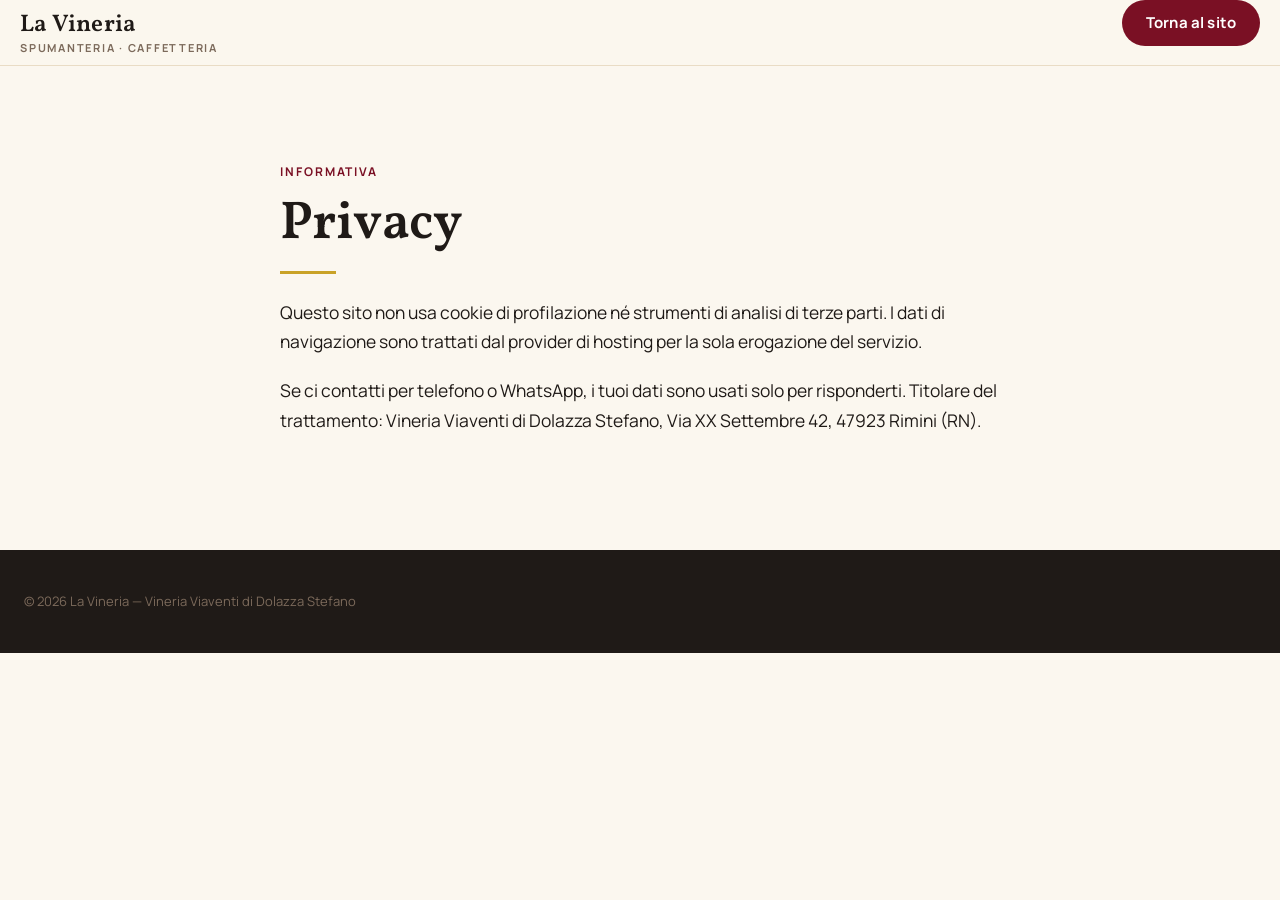
==== privacy.html @ 21b27856 "Sito statico La Vineria per GitHub Pages Conversione della landing dal tema WordPress `lavineria` in" ====
<!DOCTYPE html>
<html lang="it">
<head>
<meta charset="UTF-8">
<meta name="viewport" content="width=device-width, initial-scale=1">
<title>Privacy — La Vineria</title>
<meta name="robots" content="noindex">
<link rel="stylesheet" href="assets/css/base.css">
<link rel="stylesheet" href="assets/css/custom.css">
</head>
<body>

<header class="lv-header">
	<div class="lv-header-inner lv-wide">
		<div class="lv-brand">
			<p class="wp-block-site-title"><a href="./">La Vineria</a></p>
			<p class="lv-eyebrow lv-quiet" style="margin:0.15rem 0 0;font-size:0.6875rem">Spumanteria · Caffetteria</p>
		</div>
		<div></div>
		<div class="wp-block-buttons lv-header-cta">
			<div class="wp-block-button"><a class="wp-block-button__link" href="./">Torna al sito</a></div>
		</div>
	</div>
</header>

<main class="lv-section">
	<div class="lv-constrained">
		<p class="lv-eyebrow has-accent-1-color">Informativa</p>
		<h1 style="font-size:var(--wp--preset--font-size--xx-large);margin-bottom:1rem">Privacy</h1>
		<hr class="wp-block-separator lv-rule" style="margin:0 0 var(--wp--preset--spacing--40)">

		<p>Questo sito non usa cookie di profilazione né strumenti di analisi di terze parti. I dati di navigazione sono trattati dal provider di hosting per la sola erogazione del servizio.</p>

		<p>Se ci contatti per telefono o WhatsApp, i tuoi dati sono usati solo per risponderti. Titolare del trattamento: Vineria Viaventi di Dolazza Stefano, Via XX Settembre 42, 47923 Rimini (RN).</p>
	</div>
</main>

<footer class="has-accent-4-color has-contrast-background-color" style="padding:var(--wp--preset--spacing--50) var(--wp--preset--spacing--40)">
	<div class="lv-wide">
		<p class="lv-quiet" style="margin:0;font-size:0.8125rem">© 2026 La Vineria — Vineria Viaventi di Dolazza Stefano</p>
	</div>
</footer>

</body>
</html>
---- assets/css/base.css ----
/* ==========================================================================
   La Vineria - base
   Sostituisce quello che WordPress generava a runtime: le variabili di
   theme.json e gli stili dei blocchi core usati dalla pagina.
   custom.css resta identico a quello del tema e si appoggia qui sopra.
   ========================================================================== */

/* --- Font ---------------------------------------------------------------- */
@font-face {
	font-family: Vollkorn;
	font-style: normal;
	font-weight: 400 900;
	font-display: swap;
	src: url("../fonts/Vollkorn-VariableFont_wght.woff2") format("woff2");
}

@font-face {
	font-family: Vollkorn;
	font-style: italic;
	font-weight: 400 900;
	font-display: swap;
	src: url("../fonts/Vollkorn-Italic-VariableFont_wght.woff2") format("woff2");
}

@font-face {
	font-family: Manrope;
	font-style: normal;
	font-weight: 200 800;
	font-display: swap;
	src: url("../fonts/Manrope-VariableFont_wght.woff2") format("woff2");
}

/* --- Preset di theme.json ------------------------------------------------ */
:root {
	--wp--preset--color--base: #fbf7ef;
	--wp--preset--color--base-2: #f2e8d8;
	--wp--preset--color--contrast: #1f1a17;
	--wp--preset--color--contrast-2: #4a3b32;
	--wp--preset--color--contrast-3: #7c6a5b;
	--wp--preset--color--accent-1: #7a1024;
	--wp--preset--color--accent-2: #c9a227;
	--wp--preset--color--accent-3: #a6412f;
	--wp--preset--color--accent-4: #e9dcc5;
	--wp--preset--color--accent-5: #ffffff;
	--wp--preset--color--accent-6: #12100e;

	--wp--preset--gradient--velo-scuro: linear-gradient(100deg, rgba(18, 16, 14, 0.95) 0%, rgba(18, 16, 14, 0.85) 32%, rgba(18, 16, 14, 0.45) 62%, rgba(18, 16, 14, 0.25) 100%);
	--wp--preset--gradient--velo-bordeaux: linear-gradient(160deg, rgba(122, 16, 36, 0.88) 0%, rgba(31, 26, 23, 0.92) 100%);

	--wp--preset--font-family--vollkorn: Vollkorn, Georgia, serif;
	--wp--preset--font-family--manrope: Manrope, -apple-system, BlinkMacSystemFont, "Segoe UI", sans-serif;

	--wp--preset--font-size--small: 0.875rem;
	--wp--preset--font-size--medium: clamp(1rem, 0.97rem + 0.15vw, 1.125rem);
	--wp--preset--font-size--large: clamp(1.125rem, 1.07rem + 0.28vw, 1.375rem);
	--wp--preset--font-size--x-large: clamp(1.75rem, 1.57rem + 0.9vw, 2.5rem);
	--wp--preset--font-size--xx-large: clamp(2.25rem, 1.89rem + 1.8vw, 3.75rem);
	--wp--preset--font-size--display: clamp(2.75rem, 2.09rem + 3.3vw, 5.5rem);

	--wp--preset--spacing--20: 0.5rem;
	--wp--preset--spacing--30: 1rem;
	--wp--preset--spacing--40: 1.5rem;
	--wp--preset--spacing--50: clamp(1.75rem, 4vw, 2.5rem);
	--wp--preset--spacing--60: clamp(2.5rem, 6vw, 4rem);
	--wp--preset--spacing--70: clamp(3.5rem, 8vw, 6rem);
	--wp--preset--spacing--80: clamp(4.5rem, 10vw, 8rem);

	--wp--preset--shadow--soft: 0 2px 4px rgba(31, 26, 23, 0.05), 0 12px 28px rgba(31, 26, 23, 0.08);
	--wp--preset--shadow--lift: 0 4px 8px rgba(31, 26, 23, 0.07), 0 24px 48px rgba(31, 26, 23, 0.14);

	--lv-content: 720px;
	--lv-wide: 1240px;
}

/* --- Base ---------------------------------------------------------------- */
*,
*::before,
*::after {
	box-sizing: border-box;
}

body {
	margin: 0;
	background-color: var(--wp--preset--color--base);
	color: var(--wp--preset--color--contrast);
	font-family: var(--wp--preset--font-family--manrope);
	font-size: var(--wp--preset--font-size--medium);
	font-weight: 400;
	line-height: 1.7;
	-webkit-font-smoothing: antialiased;
}

img {
	max-width: 100%;
	height: auto;
}

p {
	margin: 0 0 1.2rem;
	text-wrap: pretty;
}

h1,
h2,
h3,
h4 {
	font-family: var(--wp--preset--font-family--vollkorn);
	font-weight: 600;
	line-height: 1.12;
	letter-spacing: -0.01em;
	color: var(--wp--preset--color--contrast);
	margin: 0 0 1.2rem;
	text-wrap: balance;
}

h1 { font-size: var(--wp--preset--font-size--display); }
h2 { font-size: var(--wp--preset--font-size--xx-large); }
h3 { font-size: var(--wp--preset--font-size--x-large); }
h4 { font-size: var(--wp--preset--font-size--large); font-weight: 700; }

a {
	color: var(--wp--preset--color--accent-1);
	text-decoration: underline;
}

a:hover {
	text-decoration: none;
}

/* --- Larghezze ----------------------------------------------------------- */
.lv-wide,
.lv-constrained,
.lv-640,
.lv-680,
.lv-780 {
	margin-inline: auto;
	width: 100%;
}

.lv-wide { max-width: var(--lv-wide); }
.lv-constrained { max-width: var(--lv-content); }
.lv-640 { max-width: 640px; }
.lv-680 { max-width: 680px; }
.lv-780 { max-width: 780px; margin-inline: 0; }

/* --- Copertine (wp-block-cover) ------------------------------------------ */
.wp-block-cover {
	position: relative;
	display: flex;
	align-items: center;
	justify-content: center;
	min-height: 430px;
	overflow: hidden;
	color: var(--wp--preset--color--accent-5);
}

.wp-block-cover__background {
	position: absolute;
	inset: 0;
	z-index: 1;
	pointer-events: none;
}

.wp-block-cover__background.has-velo-scuro-gradient-background {
	background: var(--wp--preset--gradient--velo-scuro);
}

.wp-block-cover__background.has-velo-bordeaux-gradient-background {
	background: var(--wp--preset--gradient--velo-bordeaux);
}

.wp-block-cover__image-background {
	position: absolute;
	inset: 0;
	width: 100%;
	height: 100%;
	object-fit: cover;
	border: none;
	margin: 0;
	padding: 0;
}

.wp-block-cover__inner-container {
	position: relative;
	z-index: 2;
	width: 100%;
}

/* --- Colonne (wp-block-columns) ------------------------------------------ */
.wp-block-columns {
	display: flex;
	flex-wrap: wrap;
	gap: var(--wp--preset--spacing--50);
	align-items: normal;
}

.wp-block-columns.are-vertically-aligned-center {
	align-items: center;
}

.wp-block-column {
	flex: 1 1 0;
	min-width: 0;
}

/* Una colonna con larghezza sua non deve crescere oltre. */
.wp-block-column[style*="flex-basis"] {
	flex-grow: 0;
}

@media (min-width: 782px) {
	.wp-block-columns {
		flex-wrap: nowrap;
	}
}

@media (max-width: 781px) {
	.wp-block-column {
		flex-basis: 100% !important;
	}
}

/* --- Immagini, citazioni, separatori ------------------------------------- */
.wp-block-image {
	margin: 0 0 1.2rem;
}

.wp-block-image img {
	display: block;
	width: 100%;
	height: auto;
}

.wp-block-quote {
	margin: 0;
	padding-left: var(--wp--preset--spacing--40);
	border-left: 3px solid var(--wp--preset--color--accent-2);
	font-family: var(--wp--preset--font-family--vollkorn);
	font-style: italic;
	font-size: var(--wp--preset--font-size--large);
}

.wp-block-quote p:last-child {
	margin-bottom: 0;
}

.wp-block-separator {
	border: 0;
	color: var(--wp--preset--color--accent-4);
	background-color: currentColor;
	height: 1px;
}

/* --- Bottoni ------------------------------------------------------------- */
.wp-block-buttons {
	display: flex;
	flex-wrap: wrap;
	gap: 0.75rem;
	margin: 0 0 1.2rem;
}

.wp-block-buttons.is-content-justification-center {
	justify-content: center;
}

.wp-block-button__link {
	display: inline-block;
	padding: 0.9rem 1.75rem;
	border-radius: 999px;
	background-color: var(--wp--preset--color--accent-1);
	color: var(--wp--preset--color--accent-5);
	font-family: var(--wp--preset--font-family--manrope);
	font-size: var(--wp--preset--font-size--medium);
	font-weight: 700;
	letter-spacing: 0.01em;
	text-decoration: none;
	border: none;
	cursor: pointer;
	transition: background-color 0.2s ease, color 0.2s ease;
}

.wp-block-button__link:hover,
.wp-block-button__link:focus {
	background-color: var(--wp--preset--color--contrast);
	color: var(--wp--preset--color--accent-5);
}

.wp-block-button.is-style-outline .wp-block-button__link {
	background-color: transparent;
	border: 1px solid currentColor;
}

.wp-block-button.is-style-outline .wp-block-button__link:hover {
	background-color: var(--wp--preset--color--accent-5);
	color: var(--wp--preset--color--contrast) !important;
}

/* --- Titolo del sito ----------------------------------------------------- */
.wp-block-site-title {
	margin: 0;
	font-family: var(--wp--preset--font-family--vollkorn);
	font-size: 1.5rem;
	font-weight: 600;
	letter-spacing: 0.01em;
	line-height: 1.2;
}

.wp-block-site-title a {
	color: var(--wp--preset--color--contrast);
	text-decoration: none;
}

/* --- Galleria ------------------------------------------------------------ */
.wp-block-gallery {
	display: grid;
	grid-template-columns: repeat(3, 1fr);
	gap: var(--wp--preset--spacing--30);
	margin: 0;
}

.wp-block-gallery .wp-block-image {
	margin: 0;
	overflow: hidden;
	border-radius: 4px;
}

.wp-block-gallery .wp-block-image img {
	aspect-ratio: 4 / 3;
	object-fit: cover;
}

@media (max-width: 781px) {
	.wp-block-gallery {
		grid-template-columns: repeat(2, 1fr);
	}
}

/* --- Navigazione --------------------------------------------------------- */
.wp-block-navigation {
	display: flex;
	align-items: center;
}

.wp-block-navigation__responsive-container {
	display: flex;
	align-items: center;
	gap: 1.75rem;
}

.wp-block-navigation__responsive-dialog {
	display: flex;
	align-items: center;
	gap: 1.75rem;
}

.wp-block-navigation__container {
	display: flex;
	align-items: center;
	gap: 1.75rem;
	margin: 0;
	padding: 0;
	list-style: none;
}

.wp-block-navigation-item__content {
	color: var(--wp--preset--color--contrast);
}

/* Il bottone hamburger esiste solo sotto i 781px: lo riaccende custom.css. */
.wp-block-navigation__responsive-container-open,
.wp-block-navigation__responsive-container-close {
	display: none;
	padding: 0;
	background: transparent;
	border: 0;
	cursor: pointer;
	color: inherit;
}

.wp-block-navigation__responsive-container.is-menu-open {
	position: fixed;
	inset: 0;
	z-index: 300;
	display: block;
	overflow: auto;
}

.wp-block-navigation__responsive-container.is-menu-open .wp-block-navigation__responsive-container-close {
	display: block;
	position: absolute;
}

.wp-block-navigation__responsive-container.is-menu-open .wp-block-navigation__container {
	flex-direction: column;
	align-items: stretch;
}

/* --- Social (dock) ------------------------------------------------------- */
.wp-block-social-links {
	display: flex;
	list-style: none;
	margin: 0;
	padding: 0;
	flex-direction: column;
}

.wp-social-link a {
	display: flex;
	align-items: center;
	justify-content: center;
	color: var(--wp--preset--color--base);
}

.wp-social-link svg {
	width: 24px;
	height: 24px;
	fill: currentColor;
}

/* --- Sezioni ------------------------------------------------------------- */
.lv-section {
	padding: var(--wp--preset--spacing--70) var(--wp--preset--spacing--40);
}

.has-base-2-background-color { background-color: var(--wp--preset--color--base-2); }
.has-accent-1-background-color { background-color: var(--wp--preset--color--accent-1); }
.has-accent-5-background-color { background-color: var(--wp--preset--color--accent-5); }
.has-contrast-background-color { background-color: var(--wp--preset--color--contrast); }

.has-accent-1-color { color: var(--wp--preset--color--accent-1); }
.has-accent-2-color { color: var(--wp--preset--color--accent-2); }
.has-accent-4-color { color: var(--wp--preset--color--accent-4); }
.has-accent-5-color { color: var(--wp--preset--color--accent-5); }

.has-text-align-center { text-align: center; }
.aligncenter { margin-inline: auto; }
---- assets/css/custom.css ----
/* ==========================================================================
   La Vineria - CSS custom
   Solo quello che i blocchi core non coprono: sticky header, hover, CTA
   mobile fissa, righe orari.
   ========================================================================== */

/* --- Intestazione appiccicata ------------------------------------------- */
/* Niente backdrop-filter qui: creerebbe un containing block e la tendina del
   menu, che e' position:fixed, resterebbe intrappolata dentro l'header. */
.lv-header {
	position: sticky;
	top: 0;
	z-index: 100;
	background-color: rgba(251, 247, 239, 0.97);
	border-bottom: 1px solid var(--wp--preset--color--accent-4);
	transition: box-shadow 0.25s ease;
}

.lv-header:hover {
	box-shadow: var(--wp--preset--shadow--soft);
}

.lv-header .wp-block-site-title a:hover {
	color: var(--wp--preset--color--accent-1);
}

/* Il claim sotto il nome: piccolo, spaziato, senza gap del gruppo. */
.lv-brand {
	gap: 0 !important;
	line-height: 1.1;
}

/* --- Occhiello (eyebrow) ------------------------------------------------- */
.lv-eyebrow {
	text-transform: uppercase;
	letter-spacing: 0.16em;
	font-weight: 700;
	font-size: 0.75rem;
	margin: 0 0 0.75rem;
}

/* --- Niente fasce crema fra le sezioni ----------------------------------- */
/* Ogni sezione ha gia' il suo padding: il blockGap fra i blocchi di primo
   livello lasciava strisce di sfondo sopra e sotto l'hero. */
.wp-site-blocks {
	padding-top: 0;
	padding-bottom: 0;
}

.wp-site-blocks > * + *,
main.wp-block-group > * + * {
	margin-block-start: 0;
}

/* --- Hero ---------------------------------------------------------------- */
/* Il cap evita l'hero gigantesco sui monitor molto alti. */
.wp-block-cover.lv-hero {
	min-height: min(82svh, 820px);
}

/* --- Bottoni sopra l'hero ------------------------------------------------ */
/* Due bottoni pieni sulla stessa riga, entrambi nella palette del sito, e
   sotto un link semplice. Niente verde WhatsApp: stonava con bordeaux e crema. */
.lv-hero-cta {
	gap: 0.85rem;
}

.lv-hero-cta .wp-block-button__link {
	min-width: 190px;
	text-align: center;
	transition: background-color 0.2s ease, color 0.2s ease, transform 0.15s ease;
}

.lv-btn-primary > .wp-block-button__link {
	box-shadow: 0 6px 20px rgba(122, 16, 36, 0.4);
}

.lv-btn-secondary > .wp-block-button__link {
	box-shadow: 0 6px 20px rgba(18, 16, 14, 0.3);
}

.lv-btn-primary > .wp-block-button__link:hover,
.lv-btn-secondary > .wp-block-button__link:hover {
	transform: translateY(-2px);
}

.lv-btn-secondary > .wp-block-button__link:hover {
	background-color: var(--wp--preset--color--accent-2) !important;
	color: var(--wp--preset--color--contrast) !important;
}

/* La terza azione non e' un bottone: e' un link, e si vede. */
.lv-hero-link a {
	color: var(--wp--preset--color--accent-4);
	text-decoration: none;
	border-bottom: 1px solid rgba(233, 220, 197, 0.45);
	padding-bottom: 2px;
	font-weight: 600;
	transition: color 0.2s ease, border-color 0.2s ease;
}

.lv-hero-link a::after {
	content: " \2192";
}

.lv-hero-link a:hover {
	color: var(--wp--preset--color--accent-2);
	border-bottom-color: var(--wp--preset--color--accent-2);
}

.lv-hero h1 {
	text-wrap: balance;
}

.lv-hero p {
	text-wrap: pretty;
}

/* La foto ha zone chiare: l'ombra tiene il testo leggibile ovunque cada il crop. */
.lv-hero h1,
.lv-hero p {
	text-shadow: 0 1px 3px rgba(0, 0, 0, 0.5);
}

/* L'occhiello e' piccolo e oro: sopra le bottiglie chiare serve piu' stacco. */
.lv-hero .lv-eyebrow {
	text-shadow: 0 1px 5px rgba(0, 0, 0, 0.9), 0 0 2px rgba(0, 0, 0, 0.7);
}

@media (max-width: 781px) {
	.wp-block-cover.lv-hero {
		min-height: min(78svh, 700px);
	}

	/* Su schermo stretto i tre bottoni vanno in colonna, tutti larghi uguale. */
	.lv-hero .wp-block-buttons {
		flex-direction: column;
		align-items: stretch;
	}

	.lv-hero .wp-block-button {
		width: 100%;
	}

	.lv-hero .wp-block-button__link {
		display: block;
		width: 100%;
		text-align: center;
	}
}

/* --- Schede offerta ------------------------------------------------------ */
.lv-card {
	transition: transform 0.25s ease, box-shadow 0.25s ease;
	height: 100%;
	overflow: hidden;
	display: flex;
	flex-direction: column;
}

.lv-card > figure {
	margin: 0;
}

.lv-card > .wp-block-group {
	flex: 1 1 auto;
}

.lv-card:hover {
	transform: translateY(-4px);
	box-shadow: var(--wp--preset--shadow--lift);
}

.lv-card img {
	aspect-ratio: 4 / 3;
	object-fit: cover;
	width: 100%;
}

/* Su tablet quattro schede in fila diventano troppo strette: 2x2. */
@media (min-width: 782px) and (max-width: 1099px) {
	/* core forza flex-wrap:nowrap con !important sopra i 782px */
	#offerta .wp-block-columns {
		flex-wrap: wrap !important;
	}

	#offerta .wp-block-column {
		flex-basis: calc(50% - var(--wp--preset--spacing--40) / 2) !important;
		flex-grow: 0;
	}
}

/* --- Galleria ------------------------------------------------------------ */
.lv-gallery img {
	transition: transform 0.5s ease, filter 0.35s ease;
	filter: saturate(0.94);
}

.lv-gallery figure:hover img {
	transform: scale(1.04);
	filter: saturate(1.06);
}

/* --- Orari --------------------------------------------------------------- */
.lv-hours p {
	display: flex;
	justify-content: space-between;
	align-items: baseline;
	gap: 1rem;
	margin: 0;
	padding: 0.7rem 0;
	border-bottom: 1px dashed var(--wp--preset--color--accent-4);
}

.lv-hours p:last-child {
	border-bottom: 0;
}

.lv-hours strong {
	font-weight: 700;
}

.lv-hours em {
	font-style: normal;
	color: var(--wp--preset--color--contrast-3);
	white-space: nowrap;
}

/* --- Dock social fisso (desktop) ----------------------------------------- */
/* Su mobile non serve: la barra CTA in fondo copre gia' chiamata e WhatsApp. */
.lv-dock {
	position: fixed;
	right: 1.5rem;
	bottom: 1.5rem;
	z-index: 150;
}

.lv-dock .wp-block-social-links {
	gap: 0.65rem;
	margin: 0;
	padding: 0;
}

/* Colori del sito, non quelli dei marchi: il verde WhatsApp e il fucsia
   Instagram non c'entrano nulla con bordeaux e crema. */
.lv-dock .wp-social-link {
	width: 48px;
	height: 48px;
	border-radius: 50%;
	background-color: var(--wp--preset--color--contrast) !important;
	/* L'anello chiaro stacca i cerchi sia sulla foto scura sia sul bordeaux. */
	box-shadow: 0 0 0 1px rgba(233, 220, 197, 0.55), 0 6px 18px rgba(31, 26, 23, 0.35);
	transition: transform 0.2s ease, box-shadow 0.2s ease, background-color 0.2s ease;
}

.lv-dock .wp-social-link a,
.lv-dock .wp-social-link svg {
	color: var(--wp--preset--color--base) !important;
	fill: currentColor;
}

.lv-dock .wp-social-link:hover {
	background-color: var(--wp--preset--color--accent-1) !important;
}

.lv-dock .wp-social-link a {
	width: 100%;
	height: 100%;
	display: flex;
	align-items: center;
	justify-content: center;
	padding: 0;
}

.lv-dock .wp-social-link:hover {
	transform: translateY(-3px);
	box-shadow: 0 0 0 1px var(--wp--preset--color--accent-2), 0 10px 26px rgba(31, 26, 23, 0.42);
}

@media (max-width: 781px) {
	.lv-dock {
		display: none;
	}
}

/* --- Barra CTA mobile ---------------------------------------------------- */
.lv-mobile-cta {
	display: none;
}

@media (max-width: 781px) {
	.lv-mobile-cta {
		display: block;
		position: fixed;
		left: 0;
		right: 0;
		bottom: 0;
		z-index: 200;
		background-color: var(--wp--preset--color--contrast);
		padding: 0.6rem 0.75rem calc(0.6rem + env(safe-area-inset-bottom));
		box-shadow: 0 -6px 24px rgba(31, 26, 23, 0.25);
	}

	.lv-mobile-cta .wp-block-buttons {
		gap: 0.5rem;
	}

	.lv-mobile-cta .wp-block-button {
		flex: 1 1 0;
	}

	.lv-mobile-cta .wp-block-button__link {
		width: 100%;
		text-align: center;
		padding: 0.75rem 0.5rem;
		font-size: 0.9375rem;
	}

	/* Spazio in fondo alla pagina per non coprire il footer. */
	body {
		padding-bottom: 4.5rem;
	}

	/* L'header su mobile resta compatto. */
	.lv-header .wp-block-site-title {
		font-size: 1.25rem;
	}
}

/* --- Navigazione: barra desktop ------------------------------------------ */
.lv-nav .wp-block-navigation-item__content {
	text-decoration: none;
	font-size: 0.9375rem;
	font-weight: 600;
	padding-bottom: 2px;
	border-bottom: 2px solid transparent;
	transition: border-color 0.2s ease, color 0.2s ease;
}

.lv-nav .wp-block-navigation-item__content:hover {
	color: var(--wp--preset--color--accent-1);
	border-bottom-color: var(--wp--preset--color--accent-2);
}

/* Il bottone Chiama nella barra: piu' compatto del bottone standard. */
.lv-nav-cta .wp-block-button__link,
.lv-header-cta .wp-block-button__link {
	font-size: 0.9375rem;
	padding: 0.65rem 1.5rem;
}

/* --- Header a tre zone: marchio, menu al centro, CTA a destra ------------ */
@media (min-width: 782px) {
	/* Il layout flex di core va scavalcato: serve la griglia per tenere il
	   menu centrato sulla pagina e non fra i due blocchi laterali. */
	.lv-header-inner {
		display: grid !important;
		grid-template-columns: 1fr auto 1fr;
		align-items: center;
		gap: 1.5rem;
	}

	.lv-header-inner > .lv-header-cta {
		justify-self: end;
	}

	/* Su desktop il Chiama e' quello a destra: quello dentro il menu serve
	   solo alla tendina mobile. */
	.lv-nav .lv-nav-cta {
		display: none;
	}
}

@media (max-width: 781px) {
	.lv-header-cta {
		display: none !important;
	}
}

/* --- Navigazione: hamburger e tendina ------------------------------------ */
/* Il bottone: quadrato, bordo sottile, nessun aspetto "di sistema". */
/* Niente display qui: core nasconde il bottone sopra i 600px e la nostra
   regola, piu' specifica, lo rimetterebbe in mostra anche su desktop. */
.lv-nav .wp-block-navigation__responsive-container-open {
	width: 44px;
	height: 44px;
	align-items: center;
	justify-content: center;
	border: 1px solid var(--wp--preset--color--accent-4);
	border-radius: 6px;
	background-color: transparent;
	color: var(--wp--preset--color--contrast);
	transition: background-color 0.2s ease, border-color 0.2s ease;
}

.lv-nav .wp-block-navigation__responsive-container-open:hover {
	background-color: var(--wp--preset--color--accent-4);
	border-color: var(--wp--preset--color--accent-2);
}

.lv-nav .wp-block-navigation__responsive-container-open svg,
.lv-nav .wp-block-navigation__responsive-container-close svg {
	width: 26px;
	height: 26px;
}

/* Core passa a hamburger sotto i 600px: lo allineiamo al breakpoint del sito
   (781px), cosi' menu e resto del layout cambiano insieme. */
@media (max-width: 781px) {
	.lv-nav .wp-block-navigation__responsive-container:not(.hidden-by-default):not(.is-menu-open) {
		display: none;
	}

	.lv-nav .wp-block-navigation__responsive-container-open:not(.always-shown) {
		display: flex;
	}
}

/* La tendina a schermo intero. */
.lv-nav .wp-block-navigation__responsive-container.is-menu-open {
	padding: 0;
	background-color: var(--wp--preset--color--contrast);
}

.lv-nav .wp-block-navigation__responsive-container.is-menu-open .wp-block-navigation__responsive-dialog {
	display: flex;
	flex-direction: column;
	justify-content: center;
	min-height: 100svh;
	padding: clamp(4rem, 12vh, 7rem) var(--wp--preset--spacing--50) var(--wp--preset--spacing--60);
}

.lv-nav .wp-block-navigation__responsive-container-close {
	top: 1.1rem;
	right: 1.1rem;
	width: 44px;
	height: 44px;
	color: var(--wp--preset--color--accent-4);
}

/* Voci grandi, serif, una per riga, separate da un filo. */
.lv-nav .wp-block-navigation__responsive-container.is-menu-open .wp-block-navigation__container {
	gap: 0;
	width: 100%;
}

.lv-nav .wp-block-navigation__responsive-container.is-menu-open .wp-block-navigation-item {
	width: 100%;
	border-bottom: 1px solid rgba(233, 220, 197, 0.16);
}

.lv-nav .wp-block-navigation__responsive-container.is-menu-open .wp-block-navigation-item__content {
	display: block;
	width: 100%;
	padding: 1.1rem 0;
	border-bottom: 0;
	font-family: var(--wp--preset--font-family--vollkorn);
	font-size: clamp(1.5rem, 7vw, 2rem);
	font-weight: 500;
	letter-spacing: -0.01em;
	color: var(--wp--preset--color--base);
}

.lv-nav .wp-block-navigation__responsive-container.is-menu-open .wp-block-navigation-item__content:hover {
	color: var(--wp--preset--color--accent-2);
}

/* Il bottone Chiama in fondo alla tendina, largo quanto lo schermo. */
.lv-nav .wp-block-navigation__responsive-container.is-menu-open .lv-nav-cta {
	width: 100%;
	margin-top: var(--wp--preset--spacing--50);
}

.lv-nav .wp-block-navigation__responsive-container.is-menu-open .lv-nav-cta .wp-block-button {
	width: 100%;
}

.lv-nav .wp-block-navigation__responsive-container.is-menu-open .lv-nav-cta .wp-block-button__link {
	display: block;
	width: 100%;
	text-align: center;
	padding: 1rem;
	font-size: 1.0625rem;
}

/* Niente scroll della pagina sotto la tendina aperta, e via la barra CTA
   fissa in fondo: coprirebbe la tendina. */
.has-modal-open {
	overflow: hidden;
}

.has-modal-open .lv-mobile-cta,
.has-modal-open ~ * .lv-mobile-cta {
	display: none !important;
}

/* --- Dettagli ------------------------------------------------------------ */
.lv-rule {
	width: 56px;
	height: 3px;
	background: var(--wp--preset--color--accent-2);
	border: 0;
	opacity: 1;
	margin-inline: 0;
}

.lv-rule.aligncenter {
	margin-inline: auto;
}

.lv-quiet {
	color: var(--wp--preset--color--contrast-3);
}

/* Scroll morbido per i link ancora, con offset per l'header appiccicato. */
html {
	scroll-behavior: smooth;
}

[id] {
	scroll-margin-top: 5.5rem;
}

@media (prefers-reduced-motion: reduce) {
	html {
		scroll-behavior: auto;
	}

	.lv-card,
	.lv-gallery img {
		transition: none;
	}
}

/* Focus visibile: accessibilita' di base, non togliere. */
a:focus-visible,
button:focus-visible {
	outline: 3px solid var(--wp--preset--color--accent-2);
	outline-offset: 2px;
	border-radius: 4px;
}
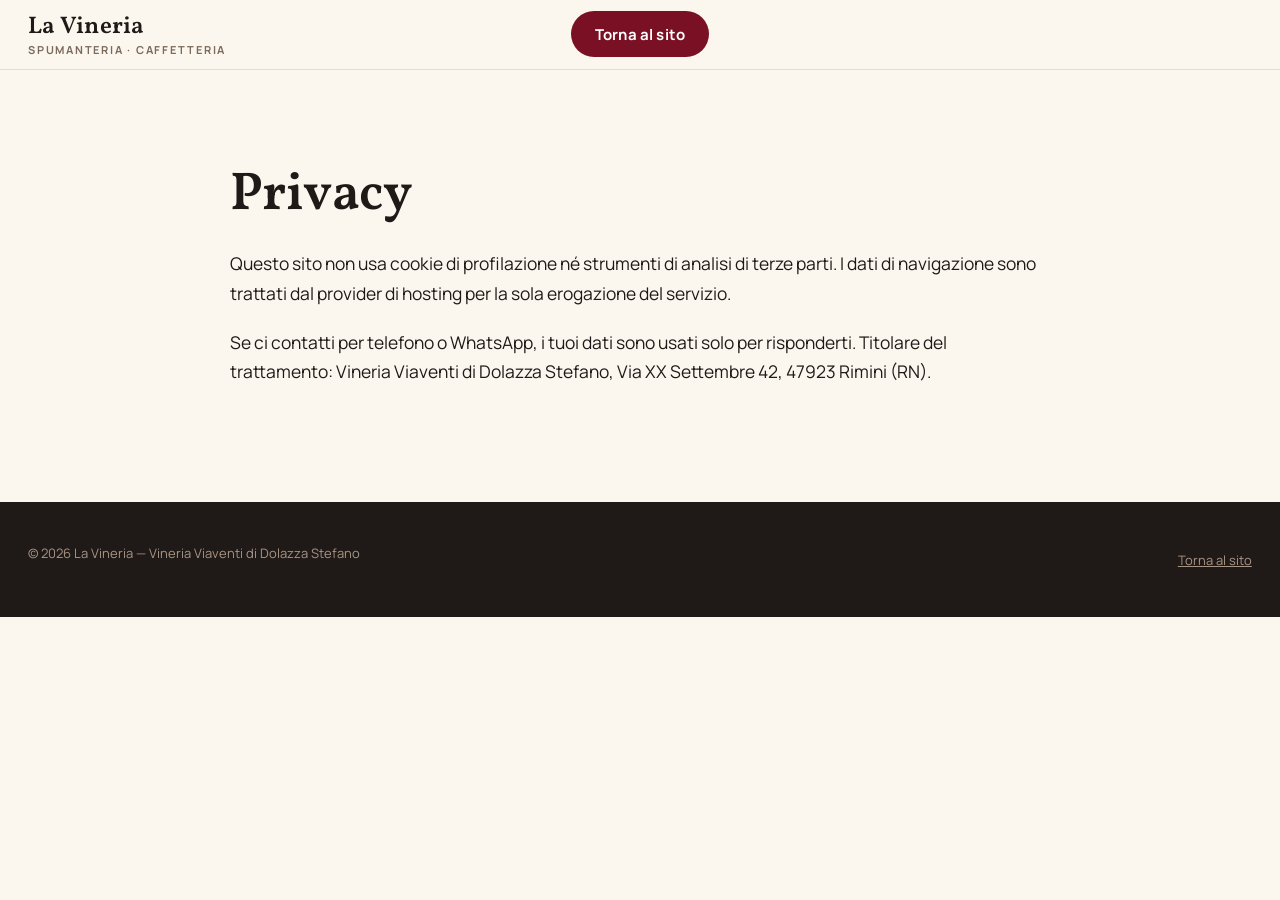
==== commit e47f9519: "Stato di apertura, WhatsApp precompilato, gerarchia e accessibilita' Sei interventi dalla critique. " ====
--- a/privacy.html
+++ b/privacy.html
@@ -5,29 +5,30 @@
 <meta name="viewport" content="width=device-width, initial-scale=1">
 <title>Privacy — La Vineria</title>
 <meta name="robots" content="noindex">
+<meta name="theme-color" content="#7a1024">
+<link rel="icon" href="assets/img/favicon.svg" type="image/svg+xml">
 <link rel="stylesheet" href="assets/css/base.css">
 <link rel="stylesheet" href="assets/css/custom.css">
 </head>
 <body>
 
+<a class="lv-skip" href="#contenuto">Salta al contenuto</a>
+
 <header class="lv-header">
-	<div class="lv-header-inner lv-wide">
+	<div class="lv-header-inner lv-header-inner-plain lv-wide">
 		<div class="lv-brand">
 			<p class="wp-block-site-title"><a href="./">La Vineria</a></p>
-			<p class="lv-eyebrow lv-quiet" style="margin:0.15rem 0 0;font-size:0.6875rem">Spumanteria · Caffetteria</p>
+			<p class="lv-brand-sub">Spumanteria · Caffetteria</p>
 		</div>
-		<div></div>
 		<div class="wp-block-buttons lv-header-cta">
 			<div class="wp-block-button"><a class="wp-block-button__link" href="./">Torna al sito</a></div>
 		</div>
 	</div>
 </header>
 
-<main class="lv-section">
+<main class="lv-section" id="contenuto">
 	<div class="lv-constrained">
-		<p class="lv-eyebrow has-accent-1-color">Informativa</p>
-		<h1 style="font-size:var(--wp--preset--font-size--xx-large);margin-bottom:1rem">Privacy</h1>
-		<hr class="wp-block-separator lv-rule" style="margin:0 0 var(--wp--preset--spacing--40)">
+		<h1 class="lv-h2-lead">Privacy</h1>
 
 		<p>Questo sito non usa cookie di profilazione né strumenti di analisi di terze parti. I dati di navigazione sono trattati dal provider di hosting per la sola erogazione del servizio.</p>
 
@@ -35,9 +36,10 @@
 	</div>
 </main>
 
-<footer class="has-accent-4-color has-contrast-background-color" style="padding:var(--wp--preset--spacing--50) var(--wp--preset--spacing--40)">
-	<div class="lv-wide">
-		<p class="lv-quiet" style="margin:0;font-size:0.8125rem">© 2026 La Vineria — Vineria Viaventi di Dolazza Stefano</p>
+<footer class="has-accent-4-color has-contrast-background-color" style="padding:var(--wp--preset--spacing--50) var(--lv-gutter)">
+	<div class="lv-wide lv-footer-bottom">
+		<p class="lv-quiet">© 2026 La Vineria — Vineria Viaventi di Dolazza Stefano</p>
+		<p><a class="lv-quiet" href="./">Torna al sito</a></p>
 	</div>
 </footer>
 
--- a/assets/css/base.css
+++ b/assets/css/base.css
@@ -2,7 +2,6 @@
    La Vineria - base
    Sostituisce quello che WordPress generava a runtime: le variabili di
    theme.json e gli stili dei blocchi core usati dalla pagina.
-   custom.css resta identico a quello del tema e si appoggia qui sopra.
    ========================================================================== */
 
 /* --- Font ---------------------------------------------------------------- */
@@ -44,7 +43,16 @@
 	--wp--preset--color--accent-5: #ffffff;
 	--wp--preset--color--accent-6: #12100e;
 
-	--wp--preset--gradient--velo-scuro: linear-gradient(100deg, rgba(18, 16, 14, 0.95) 0%, rgba(18, 16, 14, 0.85) 32%, rgba(18, 16, 14, 0.45) 62%, rgba(18, 16, 14, 0.25) 100%);
+	/* Il grigio caldo dei preset misura 3.34:1 sul fondo scuro del footer.
+	   Questo ne e' la versione schiarita: 5.98:1, sopra la soglia AA. */
+	--lv-quiet-dark: #a89484;
+
+	/* L'oro dei preset misura esattamente 4.50 sul bordeaux, cioe' la soglia
+	   in punta: schiarito arriva a 5.11 e smette di dipendere dagli
+	   arrotondamenti. */
+	--lv-gold-on-bordeaux: #d4ad33;
+
+	--wp--preset--gradient--velo-scuro: linear-gradient(100deg, rgba(18, 16, 14, 0.95) 0%, rgba(18, 16, 14, 0.85) 32%, rgba(18, 16, 14, 0.62) 62%, rgba(18, 16, 14, 0.42) 100%);
 	--wp--preset--gradient--velo-bordeaux: linear-gradient(160deg, rgba(122, 16, 36, 0.88) 0%, rgba(31, 26, 23, 0.92) 100%);
 
 	--wp--preset--font-family--vollkorn: Vollkorn, Georgia, serif;
@@ -68,8 +76,12 @@
 	--wp--preset--shadow--soft: 0 2px 4px rgba(31, 26, 23, 0.05), 0 12px 28px rgba(31, 26, 23, 0.08);
 	--wp--preset--shadow--lift: 0 4px 8px rgba(31, 26, 23, 0.07), 0 24px 48px rgba(31, 26, 23, 0.14);
 
-	--lv-content: 720px;
-	--lv-wide: 1240px;
+	--lv-content: 820px;
+	--lv-wide: 1700px;
+
+	/* Il margine laterale della pagina: stretto, cosi' il contenuto arriva
+	   vicino al bordo anche sui monitor larghi. */
+	--lv-gutter: clamp(1rem, 2.2vw, 2.5rem);
 }
 
 /* --- Base ---------------------------------------------------------------- */
@@ -113,11 +125,6 @@
 	text-wrap: balance;
 }
 
-h1 { font-size: var(--wp--preset--font-size--display); }
-h2 { font-size: var(--wp--preset--font-size--xx-large); }
-h3 { font-size: var(--wp--preset--font-size--x-large); }
-h4 { font-size: var(--wp--preset--font-size--large); font-weight: 700; }
-
 a {
 	color: var(--wp--preset--color--accent-1);
 	text-decoration: underline;
@@ -125,6 +132,68 @@
 
 a:hover {
 	text-decoration: none;
+}
+
+/* Salta al contenuto: visibile solo quando prende il focus. */
+.lv-skip {
+	position: absolute;
+	left: 50%;
+	top: 0;
+	transform: translate(-50%, -120%);
+	z-index: 400;
+	padding: 0.75rem 1.5rem;
+	background-color: var(--wp--preset--color--contrast);
+	color: var(--wp--preset--color--base);
+	text-decoration: none;
+	border-radius: 0 0 6px 6px;
+	transition: transform 0.2s ease;
+}
+
+.lv-skip:focus {
+	transform: translate(-50%, 0);
+}
+
+/* --- Scala tipografica --------------------------------------------------- */
+/* Il titolo dell'hero e i due titoli narrativi stanno in alto nella scala;
+   i titoli di servizio scendono di un gradino. Sei h2 identici non erano
+   una gerarchia. */
+.lv-hero-title {
+	font-size: var(--wp--preset--font-size--xx-large);
+	margin-bottom: 0.35rem;
+}
+
+.lv-hero-claim {
+	font-family: var(--wp--preset--font-family--vollkorn);
+	font-size: var(--wp--preset--font-size--large);
+	font-style: italic;
+	margin-bottom: 1.25rem;
+}
+
+.lv-hero-lead {
+	font-size: var(--wp--preset--font-size--large);
+	line-height: 1.6;
+	margin-bottom: var(--wp--preset--spacing--40);
+	max-width: 62ch;
+}
+
+.lv-h2-lead {
+	font-size: var(--wp--preset--font-size--xx-large);
+	margin-bottom: var(--wp--preset--spacing--40);
+}
+
+.lv-h2-service {
+	font-size: var(--wp--preset--font-size--x-large);
+	margin-bottom: var(--wp--preset--spacing--40);
+}
+
+h3 {
+	font-size: 1.375rem;
+	margin-bottom: 0.5rem;
+}
+
+.lv-lead {
+	font-size: var(--wp--preset--font-size--large);
+	line-height: 1.6;
 }
 
 /* --- Larghezze ----------------------------------------------------------- */
@@ -218,9 +287,24 @@
 	.wp-block-column {
 		flex-basis: 100% !important;
 	}
-}
-
-/* --- Immagini, citazioni, separatori ------------------------------------- */
+
+	/* Le distanze fra colonne sono pensate per l'affiancamento: impilate
+	   diventano buchi. Il gap inline delle sezioni va scavalcato. */
+	.wp-block-columns {
+		gap: var(--wp--preset--spacing--40) !important;
+	}
+
+	/* Nel footer le tre voci di servizio sono corte: due per riga. */
+	footer .wp-block-column {
+		flex-basis: calc(50% - var(--wp--preset--spacing--40) / 2) !important;
+	}
+
+	footer .wp-block-column:first-child {
+		flex-basis: 100% !important;
+	}
+}
+
+/* --- Immagini e citazioni ------------------------------------------------ */
 .wp-block-image {
 	margin: 0 0 1.2rem;
 }
@@ -234,7 +318,7 @@
 .wp-block-quote {
 	margin: 0;
 	padding-left: var(--wp--preset--spacing--40);
-	border-left: 3px solid var(--wp--preset--color--accent-2);
+	border-left: 1px solid var(--wp--preset--color--accent-2);
 	font-family: var(--wp--preset--font-family--vollkorn);
 	font-style: italic;
 	font-size: var(--wp--preset--font-size--large);
@@ -244,19 +328,19 @@
 	margin-bottom: 0;
 }
 
-.wp-block-separator {
-	border: 0;
-	color: var(--wp--preset--color--accent-4);
-	background-color: currentColor;
-	height: 1px;
-}
-
 /* --- Bottoni ------------------------------------------------------------- */
 .wp-block-buttons {
 	display: flex;
 	flex-wrap: wrap;
 	gap: 0.75rem;
 	margin: 0 0 1.2rem;
+}
+
+/* Il margine sotto serve solo quando segue altro testo. Nell'intestazione
+   sballava il centraggio verticale: il bottone veniva centrato insieme al
+   suo margine, quindi finiva alto. */
+.wp-block-buttons:last-child {
+	margin-bottom: 0;
 }
 
 .wp-block-buttons.is-content-justification-center {
@@ -285,14 +369,52 @@
 	color: var(--wp--preset--color--accent-5);
 }
 
+/* Le varianti stavano negli attributi style: inline vinceva per specificita'
+   sulle regole :hover, quindi "Ordina su WhatsApp" non reagiva al mouse. */
+.wp-block-button__link.lv-btn-cream {
+	background-color: #fbf7ef;
+	color: #1f1a17;
+}
+
+.wp-block-button__link.lv-btn-cream:hover,
+.wp-block-button__link.lv-btn-cream:focus {
+	background-color: var(--wp--preset--color--accent-2);
+	color: #1f1a17;
+}
+
+.wp-block-button__link.lv-btn-gold {
+	background-color: #c9a227;
+	color: #1f1a17;
+}
+
+.wp-block-button__link.lv-btn-gold:hover,
+.wp-block-button__link.lv-btn-gold:focus {
+	background-color: #fbf7ef;
+	color: #1f1a17;
+}
+
 .wp-block-button.is-style-outline .wp-block-button__link {
 	background-color: transparent;
+	color: var(--wp--preset--color--accent-1);
 	border: 1px solid currentColor;
 }
 
-.wp-block-button.is-style-outline .wp-block-button__link:hover {
-	background-color: var(--wp--preset--color--accent-5);
-	color: var(--wp--preset--color--contrast) !important;
+.wp-block-button.is-style-outline .wp-block-button__link:hover,
+.wp-block-button.is-style-outline .wp-block-button__link:focus {
+	background-color: var(--wp--preset--color--accent-1);
+	color: var(--wp--preset--color--accent-5);
+}
+
+/* Bordato sopra una foto scura: tiene il testo chiaro. */
+.wp-block-button.is-style-outline .wp-block-button__link.lv-btn-ghost {
+	border-color: #e9dcc5;
+	color: #fbf7ef;
+}
+
+.wp-block-button.is-style-outline .wp-block-button__link.lv-btn-ghost:hover,
+.wp-block-button.is-style-outline .wp-block-button__link.lv-btn-ghost:focus {
+	background-color: #fbf7ef;
+	color: #1f1a17;
 }
 
 /* --- Titolo del sito ----------------------------------------------------- */
@@ -310,12 +432,131 @@
 	text-decoration: none;
 }
 
+.lv-brand-sub {
+	margin: 0.15rem 0 0;
+	font-size: 0.6875rem;
+	letter-spacing: 0.16em;
+	text-transform: uppercase;
+	font-weight: 700;
+	color: var(--wp--preset--color--contrast-3);
+}
+
+/* --- Sezioni ------------------------------------------------------------- */
+.lv-section {
+	padding: var(--wp--preset--spacing--70) var(--lv-gutter);
+}
+
+/* Le due sezioni che devono pesare di piu' respirano di piu'. */
+.lv-section-lg {
+	padding-block: var(--wp--preset--spacing--80);
+}
+
+.lv-cover-cta {
+	padding-block: var(--wp--preset--spacing--80);
+}
+
+/* L'intestazione segue lo stesso margine delle sezioni: il bottone Chiama
+   resta in linea con il bordo del contenuto, non sospeso a meta'. */
+.lv-header {
+	padding: 0.7rem var(--lv-gutter);
+}
+
+/* Marchio e menu sulla stessa riga. Sopra i 782px custom.css sostituisce
+   questo con una griglia a tre zone. */
+.lv-header-inner {
+	display: flex;
+	align-items: center;
+	justify-content: space-between;
+	gap: 1rem;
+}
+
+.has-base-2-background-color { background-color: var(--wp--preset--color--base-2); }
+.has-accent-1-background-color { background-color: var(--wp--preset--color--accent-1); }
+.has-accent-5-background-color { background-color: var(--wp--preset--color--accent-5); }
+.has-contrast-background-color { background-color: var(--wp--preset--color--contrast); }
+
+.has-accent-1-color { color: var(--wp--preset--color--accent-1); }
+.has-accent-2-color { color: var(--wp--preset--color--accent-2); }
+.has-accent-4-color { color: var(--wp--preset--color--accent-4); }
+.has-accent-5-color { color: var(--wp--preset--color--accent-5); }
+
+.has-text-align-center { text-align: center; }
+
+/* --- Fascia informazioni rapide ------------------------------------------ */
+.lv-strip-label {
+	margin: 0 0 0.2rem;
+	text-align: center;
+	font-size: 0.75rem;
+	font-weight: 700;
+	letter-spacing: 0.16em;
+	text-transform: uppercase;
+	color: var(--lv-gold-on-bordeaux);
+}
+
+.lv-strip-value {
+	margin: 0;
+	text-align: center;
+	font-size: 1.0625rem;
+	font-weight: 600;
+}
+
+.lv-strip-value a {
+	display: inline-block;
+	padding-block: 0.5rem;
+	color: var(--wp--preset--color--accent-5);
+}
+
+/* --- Stato di apertura --------------------------------------------------- */
+/* Scritto da nav.js sull'ora di Roma. Senza JS resta nascosto e la tabella
+   completa sotto risponde comunque. */
+.lv-status {
+	display: flex;
+	align-items: center;
+	gap: 0.5rem;
+	margin: 0 0 var(--wp--preset--spacing--40);
+	font-weight: 700;
+	color: var(--wp--preset--color--accent-4);
+}
+
+.lv-status::before {
+	content: "";
+	width: 0.6rem;
+	height: 0.6rem;
+	border-radius: 50%;
+	background-color: currentColor;
+	flex: none;
+}
+
+.lv-status-aperto { color: #7fc08a; }
+.lv-status-chiuso { color: #e0a3a3; }
+
+.lv-status-big {
+	font-size: var(--wp--preset--font-size--large);
+}
+
+.lv-status-big.lv-status-aperto { color: #2f7d3d; }
+.lv-status-big.lv-status-chiuso { color: #9a3126; }
+
+/* --- Schede -------------------------------------------------------------- */
+.lv-card-body {
+	padding: var(--wp--preset--spacing--40);
+}
+
+.lv-card-body p {
+	margin: 0;
+	font-size: 0.9375rem;
+	line-height: 1.6;
+}
+
 /* --- Galleria ------------------------------------------------------------ */
+/* Tre foto che non compaiono altrove nella pagina: la prima grande il doppio,
+   le altre due in colonna. Riempiono esattamente due righe. */
 .wp-block-gallery {
 	display: grid;
 	grid-template-columns: repeat(3, 1fr);
+	grid-auto-rows: clamp(150px, 15vw, 260px);
 	gap: var(--wp--preset--spacing--30);
-	margin: 0;
+	margin-block: 0;
 }
 
 .wp-block-gallery .wp-block-image {
@@ -324,15 +565,124 @@
 	border-radius: 4px;
 }
 
+.wp-block-gallery .wp-block-image:first-child {
+	grid-column: span 2;
+	grid-row: span 2;
+}
+
 .wp-block-gallery .wp-block-image img {
-	aspect-ratio: 4 / 3;
+	width: 100%;
+	height: 100%;
 	object-fit: cover;
 }
 
 @media (max-width: 781px) {
 	.wp-block-gallery {
 		grid-template-columns: repeat(2, 1fr);
+		grid-auto-rows: clamp(150px, 42vw, 210px);
 	}
+
+	.wp-block-gallery .wp-block-image:first-child {
+		grid-row: span 1;
+	}
+}
+
+/* --- Orari --------------------------------------------------------------- */
+.lv-hours-details summary {
+	display: inline-flex;
+	align-items: center;
+	gap: 0.4rem;
+	padding: 0.6rem 0;
+	font-weight: 600;
+	color: var(--wp--preset--color--accent-1);
+	cursor: pointer;
+}
+
+.lv-hours-details summary::marker {
+	color: var(--wp--preset--color--accent-2);
+}
+
+.lv-hours-details[open] summary {
+	margin-bottom: 0.5rem;
+}
+
+/* --- Contatti ------------------------------------------------------------ */
+.lv-contatti,
+.lv-footer-list {
+	list-style: none;
+	margin: 0 0 var(--wp--preset--spacing--40);
+	padding: 0;
+}
+
+/* Erano link alti 21px in elenco: sotto la soglia di 24px di WCAG 2.2.
+   Il padding verticale li porta a 44 senza spostare il testo. */
+.lv-contatti a,
+.lv-footer-list a {
+	display: inline-block;
+	padding-block: 0.6rem;
+}
+
+.lv-contatti a {
+	font-weight: 600;
+}
+
+/* --- Footer -------------------------------------------------------------- */
+.lv-footer-brand {
+	font-family: var(--wp--preset--font-family--vollkorn);
+	font-size: 1.5rem;
+	font-weight: 600;
+	color: var(--wp--preset--color--accent-5);
+	margin: 0 0 0.5rem;
+}
+
+.lv-footer-head {
+	font-family: var(--wp--preset--font-family--manrope);
+	font-size: 0.75rem;
+	font-weight: 700;
+	letter-spacing: 0.16em;
+	text-transform: uppercase;
+	color: var(--wp--preset--color--accent-2);
+	margin: 0 0 0.75rem;
+}
+
+.lv-footer-text,
+.lv-footer-list {
+	font-size: 0.9375rem;
+}
+
+.lv-footer-list a {
+	color: var(--wp--preset--color--accent-5);
+}
+
+.lv-footer-rule {
+	border: 0;
+	height: 1px;
+	background-color: #4a3b32;
+	margin: var(--wp--preset--spacing--50) auto var(--wp--preset--spacing--40);
+}
+
+.lv-footer-bottom {
+	display: flex;
+	flex-wrap: wrap;
+	justify-content: space-between;
+	gap: 1rem;
+}
+
+.lv-footer-bottom p {
+	margin: 0;
+	font-size: 0.8125rem;
+}
+
+.lv-footer-bottom a {
+	display: inline-block;
+	padding-block: 0.4rem;
+}
+
+/* Sul fondo scuro il grigio caldo dei preset misura 3.34:1: qui serve la
+   variante schiarita. */
+footer .lv-quiet,
+footer a.lv-quiet {
+	color: var(--lv-quiet-dark);
 }
 
 /* --- Navigazione --------------------------------------------------------- */
@@ -395,6 +745,12 @@
 	align-items: stretch;
 }
 
+/* Chiuso e fuori dal flusso: senza questo il pannello resta nell'albero di
+   accessibilita' anche quando non si vede. */
+.wp-block-navigation__responsive-container[hidden] {
+	display: none !important;
+}
+
 /* --- Social (dock) ------------------------------------------------------- */
 .wp-block-social-links {
 	display: flex;
@@ -416,21 +772,3 @@
 	height: 24px;
 	fill: currentColor;
 }
-
-/* --- Sezioni ------------------------------------------------------------- */
-.lv-section {
-	padding: var(--wp--preset--spacing--70) var(--wp--preset--spacing--40);
-}
-
-.has-base-2-background-color { background-color: var(--wp--preset--color--base-2); }
-.has-accent-1-background-color { background-color: var(--wp--preset--color--accent-1); }
-.has-accent-5-background-color { background-color: var(--wp--preset--color--accent-5); }
-.has-contrast-background-color { background-color: var(--wp--preset--color--contrast); }
-
-.has-accent-1-color { color: var(--wp--preset--color--accent-1); }
-.has-accent-2-color { color: var(--wp--preset--color--accent-2); }
-.has-accent-4-color { color: var(--wp--preset--color--accent-4); }
-.has-accent-5-color { color: var(--wp--preset--color--accent-5); }
-
-.has-text-align-center { text-align: center; }
-.aligncenter { margin-inline: auto; }
--- a/assets/css/custom.css
+++ b/assets/css/custom.css
@@ -1,7 +1,6 @@
 /* ==========================================================================
    La Vineria - CSS custom
-   Solo quello che i blocchi core non coprono: sticky header, hover, CTA
-   mobile fissa, righe orari.
+   Il file del tema: sticky header, hover, CTA mobile fissa, righe orari.
    ========================================================================== */
 
 /* --- Intestazione appiccicata ------------------------------------------- */
@@ -16,7 +15,9 @@
 	transition: box-shadow 0.25s ease;
 }
 
-.lv-header:hover {
+/* L'ombra segue lo scroll, non il mouse: e' uno stato della pagina, e
+   l'header non e' un controllo da illuminare al passaggio. */
+.lv-header.is-scrolled {
 	box-shadow: var(--wp--preset--shadow--soft);
 }
 
@@ -28,28 +29,6 @@
 .lv-brand {
 	gap: 0 !important;
 	line-height: 1.1;
-}
-
-/* --- Occhiello (eyebrow) ------------------------------------------------- */
-.lv-eyebrow {
-	text-transform: uppercase;
-	letter-spacing: 0.16em;
-	font-weight: 700;
-	font-size: 0.75rem;
-	margin: 0 0 0.75rem;
-}
-
-/* --- Niente fasce crema fra le sezioni ----------------------------------- */
-/* Ogni sezione ha gia' il suo padding: il blockGap fra i blocchi di primo
-   livello lasciava strisce di sfondo sopra e sotto l'hero. */
-.wp-site-blocks {
-	padding-top: 0;
-	padding-bottom: 0;
-}
-
-.wp-site-blocks > * + *,
-main.wp-block-group > * + * {
-	margin-block-start: 0;
 }
 
 /* --- Hero ---------------------------------------------------------------- */
@@ -84,17 +63,18 @@
 	transform: translateY(-2px);
 }
 
-.lv-btn-secondary > .wp-block-button__link:hover {
-	background-color: var(--wp--preset--color--accent-2) !important;
-	color: var(--wp--preset--color--contrast) !important;
-}
-
 /* La terza azione non e' un bottone: e' un link, e si vede. */
+.lv-hero-link {
+	margin: var(--wp--preset--spacing--40) 0 0;
+	font-size: 1rem;
+}
+
 .lv-hero-link a {
+	display: inline-block;
+	padding-block: 0.6rem;
 	color: var(--wp--preset--color--accent-4);
 	text-decoration: none;
 	border-bottom: 1px solid rgba(233, 220, 197, 0.45);
-	padding-bottom: 2px;
 	font-weight: 600;
 	transition: color 0.2s ease, border-color 0.2s ease;
 }
@@ -106,14 +86,6 @@
 .lv-hero-link a:hover {
 	color: var(--wp--preset--color--accent-2);
 	border-bottom-color: var(--wp--preset--color--accent-2);
-}
-
-.lv-hero h1 {
-	text-wrap: balance;
-}
-
-.lv-hero p {
-	text-wrap: pretty;
 }
 
 /* La foto ha zone chiare: l'ombra tiene il testo leggibile ovunque cada il crop. */
@@ -122,53 +94,53 @@
 	text-shadow: 0 1px 3px rgba(0, 0, 0, 0.5);
 }
 
-/* L'occhiello e' piccolo e oro: sopra le bottiglie chiare serve piu' stacco. */
-.lv-hero .lv-eyebrow {
-	text-shadow: 0 1px 5px rgba(0, 0, 0, 0.9), 0 0 2px rgba(0, 0, 0, 0.7);
-}
-
 @media (max-width: 781px) {
 	.wp-block-cover.lv-hero {
 		min-height: min(78svh, 700px);
 	}
 
-	/* Su schermo stretto i tre bottoni vanno in colonna, tutti larghi uguale. */
+	/* I due bottoni si dimensionano sul testo e stanno su una riga; sotto i
+	   340px vanno a capo restando comunque dimensionati sul contenuto. */
 	.lv-hero .wp-block-buttons {
-		flex-direction: column;
-		align-items: stretch;
+		flex-direction: row;
+		align-items: center;
 	}
 
 	.lv-hero .wp-block-button {
-		width: 100%;
-	}
-
+		width: auto;
+	}
+
+	/* 43px era sotto la soglia di tocco, sul pulsante che deve convertire. */
 	.lv-hero .wp-block-button__link {
-		display: block;
-		width: 100%;
+		padding: 0.85rem 1.2rem;
+		font-size: 1rem;
+		line-height: 1.4;
 		text-align: center;
 	}
+
+	.lv-hero-cta .wp-block-button__link {
+		min-width: 0;
+	}
 }
 
 /* --- Schede offerta ------------------------------------------------------ */
+/* Nessun sollevamento all'hover: le schede non sono cliccabili, e fingere
+   che lo siano e' una promessa che il click non mantiene. */
 .lv-card {
-	transition: transform 0.25s ease, box-shadow 0.25s ease;
 	height: 100%;
 	overflow: hidden;
 	display: flex;
 	flex-direction: column;
+	border-radius: 6px;
+	box-shadow: var(--wp--preset--shadow--soft);
 }
 
 .lv-card > figure {
 	margin: 0;
 }
 
-.lv-card > .wp-block-group {
+.lv-card > .lv-card-body {
 	flex: 1 1 auto;
-}
-
-.lv-card:hover {
-	transform: translateY(-4px);
-	box-shadow: var(--wp--preset--shadow--lift);
 }
 
 .lv-card img {
@@ -191,14 +163,9 @@
 }
 
 /* --- Galleria ------------------------------------------------------------ */
+/* Le foto non si aprono: niente zoom all'hover, che suggerirebbe il contrario. */
 .lv-gallery img {
-	transition: transform 0.5s ease, filter 0.35s ease;
-	filter: saturate(0.94);
-}
-
-.lv-gallery figure:hover img {
-	transform: scale(1.04);
-	filter: saturate(1.06);
+	filter: saturate(0.96);
 }
 
 /* --- Orari --------------------------------------------------------------- */
@@ -259,10 +226,6 @@
 	fill: currentColor;
 }
 
-.lv-dock .wp-social-link:hover {
-	background-color: var(--wp--preset--color--accent-1) !important;
-}
-
 .lv-dock .wp-social-link a {
 	width: 100%;
 	height: 100%;
@@ -273,6 +236,7 @@
 }
 
 .lv-dock .wp-social-link:hover {
+	background-color: var(--wp--preset--color--accent-1) !important;
 	transform: translateY(-3px);
 	box-shadow: 0 0 0 1px var(--wp--preset--color--accent-2), 0 10px 26px rgba(31, 26, 23, 0.42);
 }
@@ -351,7 +315,7 @@
 
 /* --- Header a tre zone: marchio, menu al centro, CTA a destra ------------ */
 @media (min-width: 782px) {
-	/* Il layout flex di core va scavalcato: serve la griglia per tenere il
+	/* Il layout flex di base va scavalcato: serve la griglia per tenere il
 	   menu centrato sulla pagina e non fra i due blocchi laterali. */
 	.lv-header-inner {
 		display: grid !important;
@@ -374,6 +338,14 @@
 @media (max-width: 781px) {
 	.lv-header-cta {
 		display: none !important;
+	}
+}
+
+/* Su privacy.html non c'e' hamburger: nascondere anche il CTA lasciava la
+   pagina senza nessuna via di ritorno sotto i 782px. */
+@media (max-width: 781px) {
+	.lv-header-inner-plain .lv-header-cta {
+		display: flex !important;
 	}
 }
 
@@ -404,14 +376,13 @@
 	height: 26px;
 }
 
-/* Core passa a hamburger sotto i 600px: lo allineiamo al breakpoint del sito
-   (781px), cosi' menu e resto del layout cambiano insieme. */
+/* Il breakpoint del menu segue quello del sito (781px), non i 600px di core. */
 @media (max-width: 781px) {
-	.lv-nav .wp-block-navigation__responsive-container:not(.hidden-by-default):not(.is-menu-open) {
+	.lv-nav .wp-block-navigation__responsive-container:not(.is-menu-open) {
 		display: none;
 	}
 
-	.lv-nav .wp-block-navigation__responsive-container-open:not(.always-shown) {
+	.lv-nav .wp-block-navigation__responsive-container-open {
 		display: flex;
 	}
 }
@@ -489,25 +460,11 @@
 	overflow: hidden;
 }
 
-.has-modal-open .lv-mobile-cta,
-.has-modal-open ~ * .lv-mobile-cta {
+.has-modal-open .lv-mobile-cta {
 	display: none !important;
 }
 
 /* --- Dettagli ------------------------------------------------------------ */
-.lv-rule {
-	width: 56px;
-	height: 3px;
-	background: var(--wp--preset--color--accent-2);
-	border: 0;
-	opacity: 1;
-	margin-inline: 0;
-}
-
-.lv-rule.aligncenter {
-	margin-inline: auto;
-}
-
 .lv-quiet {
 	color: var(--wp--preset--color--contrast-3);
 }
@@ -518,24 +475,48 @@
 }
 
 [id] {
-	scroll-margin-top: 5.5rem;
-}
-
+	scroll-margin-top: 4.5rem;
+}
+
+/* Focus visibile: accessibilita' di base, non togliere.
+   L'anello solo oro misurava 2.26:1 su crema, sotto il 3:1 richiesto: il
+   bordeaux interno regge il contrasto sui fondi chiari, l'oro esterno su
+   quelli scuri. */
+a:focus-visible,
+button:focus-visible,
+summary:focus-visible {
+	outline: 3px solid var(--wp--preset--color--accent-1);
+	outline-offset: 2px;
+	box-shadow: 0 0 0 6px rgba(201, 162, 39, 0.9);
+	border-radius: 4px;
+}
+
+.lv-hero a:focus-visible,
+.lv-mobile-cta a:focus-visible,
+.lv-dock a:focus-visible,
+.lv-cover-cta a:focus-visible,
+footer a:focus-visible {
+	outline-color: var(--wp--preset--color--accent-2);
+	box-shadow: 0 0 0 6px rgba(31, 26, 23, 0.9);
+}
+
+/* Chi ha chiesto meno movimento non deve vedere nessuna traslazione. */
 @media (prefers-reduced-motion: reduce) {
 	html {
 		scroll-behavior: auto;
 	}
 
-	.lv-card,
-	.lv-gallery img {
-		transition: none;
-	}
-}
-
-/* Focus visibile: accessibilita' di base, non togliere. */
-a:focus-visible,
-button:focus-visible {
-	outline: 3px solid var(--wp--preset--color--accent-2);
-	outline-offset: 2px;
-	border-radius: 4px;
-}
+	*,
+	*::before,
+	*::after {
+		transition-duration: 0.01ms !important;
+		animation-duration: 0.01ms !important;
+		animation-iteration-count: 1 !important;
+	}
+
+	.lv-btn-primary > .wp-block-button__link:hover,
+	.lv-btn-secondary > .wp-block-button__link:hover,
+	.lv-dock .wp-social-link:hover {
+		transform: none;
+	}
+}
